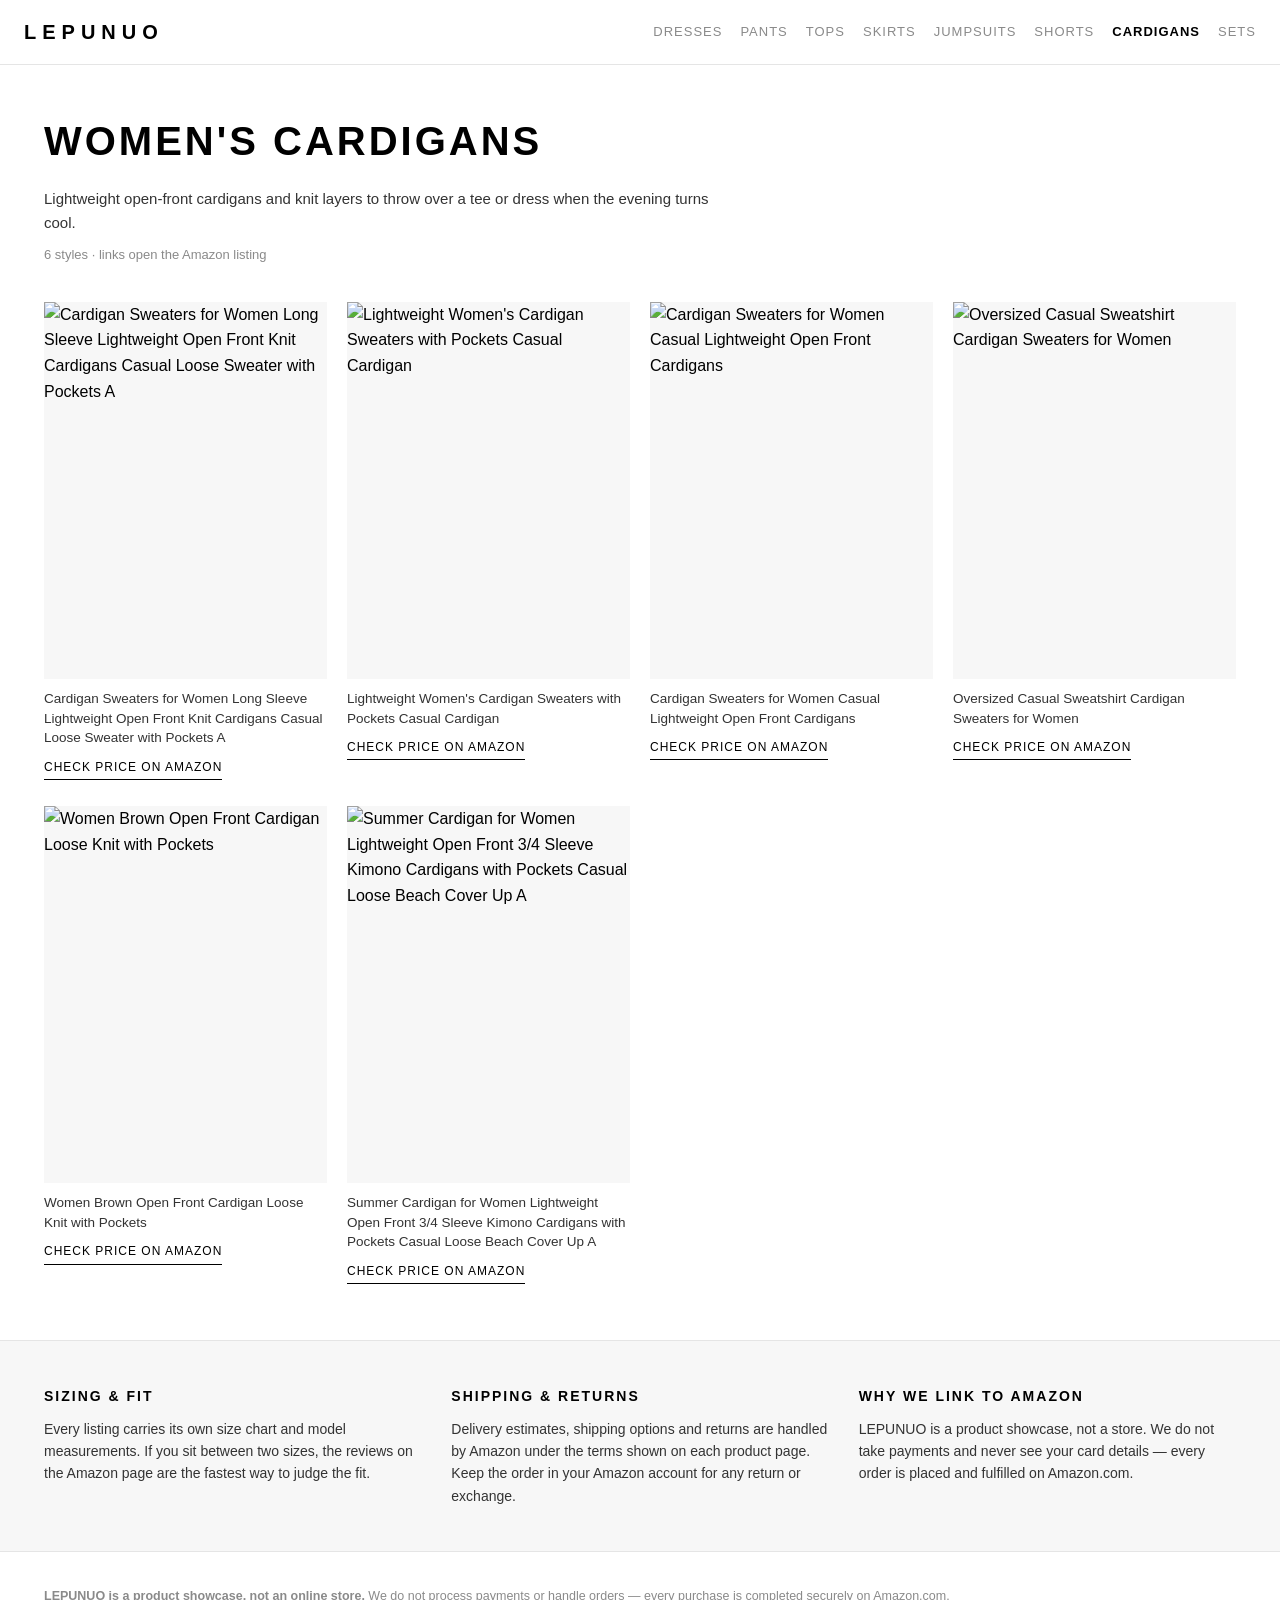
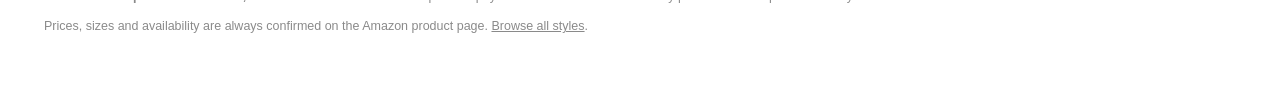
==== cardigans/index.html @ 9cbd650a "feat(seo): 新增 8 个分类落地页（含信任模块）并纳入 sitemap" ====
<!DOCTYPE html>
<html lang="en">
<head>
<meta charset="UTF-8">
<meta name="viewport" content="width=device-width, initial-scale=1.0">
<title>Women's Cardigans — LEPUNUO</title>
<meta name="description" content="Lightweight open-front cardigans and knit layers to throw over a tee or dress when the evening turns cool.">
<link rel="canonical" href="https://lepunuo.com/cardigans/">
<meta name="robots" content="index,follow,max-image-preview:large">
<meta property="og:title" content="Women's Cardigans — LEPUNUO">
<meta property="og:description" content="Lightweight open-front cardigans and knit layers to throw over a tee or dress when the evening turns cool.">
<meta property="og:type" content="website">
<meta property="og:url" content="https://lepunuo.com/cardigans/">
<meta property="og:site_name" content="LEPUNUO">
<meta property="og:image" content="https://lepunuo.com/assets/og-cover.jpg">
<meta name="twitter:card" content="summary_large_image">
<link rel="stylesheet" href="/css/cats.css">
<script type="application/ld+json">{"@context":"https://schema.org","@graph":[{"@type":"CollectionPage","@id":"https://lepunuo.com/cardigans/#webpage","url":"https://lepunuo.com/cardigans/","name":"Women's Cardigans — LEPUNUO","description":"Lightweight open-front cardigans and knit layers to throw over a tee or dress when the evening turns cool.","isPartOf":{"@id":"https://lepunuo.com/#website"},"mainEntity":{"@type":"ItemList","numberOfItems":6,"itemListElement":[{"@type":"ListItem","position":1,"name":"Cardigan Sweaters for Women Long Sleeve Lightweight Open Front Knit Cardigans Casual Loose Sweater with Pockets A","url":"https://www.amazon.com/dp/B0FLHZPVNB?th=1&psc=1","image":"https://m.media-amazon.com/images/I/815LepWh38L._AC_SL500_.jpg"},{"@type":"ListItem","position":2,"name":"Lightweight Women's Cardigan Sweaters with Pockets Casual Cardigan","url":"https://www.amazon.com/dp/B0GTPZ67FH?th=1&psc=1","image":"https://m.media-amazon.com/images/I/81Mb-QfgeWL._AC_SL500_.jpg"},{"@type":"ListItem","position":3,"name":"Cardigan Sweaters for Women Casual Lightweight Open Front Cardigans","url":"https://www.amazon.com/dp/B0H8J5NZC3?th=1&psc=1","image":"https://m.media-amazon.com/images/I/815vquhwFUL._AC_SL500_.jpg"},{"@type":"ListItem","position":4,"name":"Oversized Casual Sweatshirt Cardigan Sweaters for Women","url":"https://www.amazon.com/dp/B0HFZ8GDX9?th=1&psc=1","image":"https://m.media-amazon.com/images/I/81UzP+5oLwL._AC_SL500_.jpg"},{"@type":"ListItem","position":5,"name":"Women Brown Open Front Cardigan Loose Knit with Pockets","url":"https://www.amazon.com/dp/B0H6PS21MS?th=1&psc=1","image":"https://m.media-amazon.com/images/I/81sd4n3Ob8L._AC_SL500_.jpg"},{"@type":"ListItem","position":6,"name":"Summer Cardigan for Women Lightweight Open Front 3/4 Sleeve Kimono Cardigans with Pockets Casual Loose Beach Cover Up A","url":"https://www.amazon.com/dp/B0GVYFTHFT?th=1&psc=1","image":"https://m.media-amazon.com/images/I/71I-aj38RzL._AC_SL500_.jpg"}]}},{"@type":"BreadcrumbList","itemListElement":[{"@type":"ListItem","position":1,"name":"Home","item":"https://lepunuo.com/"},{"@type":"ListItem","position":2,"name":"Cardigans","item":"https://lepunuo.com/cardigans/"}]}]}</script>
</head>
<body>

<header class="cathead">
  <a class="cathead__brand" href="/">LEPUNUO</a>
  <nav class="catnav"><a href="/dresses/">Dresses</a><a href="/pants/">Pants</a><a href="/tops/">Tops</a><a href="/skirts/">Skirts</a><a href="/jumpsuits/">Jumpsuits</a><a href="/shorts/">Shorts</a><a href="/cardigans/" aria-current="page">Cardigans</a><a href="/sets/">Sets</a></nav>
</header>

<main class="catmain">
  <h1>Women's Cardigans</h1>
  <p class="catmain__lede">Lightweight open-front cardigans and knit layers to throw over a tee or dress when the evening turns cool.</p>
  <p class="catmain__count">6 styles · links open the Amazon listing</p>
</main>

<div class="pgrid">
<a class="pcard" href="https://www.amazon.com/dp/B0FLHZPVNB?th=1&amp;psc=1" target="_blank" rel="noopener nofollow"><div class="pcard__imgwrap"><img class="pcard__img" src="https://m.media-amazon.com/images/I/815LepWh38L._AC_SL500_.jpg" srcset="https://m.media-amazon.com/images/I/815LepWh38L._AC_SL500_.jpg 500w, https://m.media-amazon.com/images/I/815LepWh38L._AC_SL1000_.jpg 1000w" sizes="(max-width: 700px) 45vw, 240px" width="300" height="400" alt="Cardigan Sweaters for Women Long Sleeve Lightweight Open Front Knit Cardigans Casual Loose Sweater with Pockets A" loading="lazy" decoding="async" onerror="this.onerror=null;this.src='https://m.media-amazon.com/images/I/815LepWh38L.jpg'"></div><span class="pcard__name">Cardigan Sweaters for Women Long Sleeve Lightweight Open Front Knit Cardigans Casual Loose Sweater with Pockets A</span><span class="pcard__cta">Check price on Amazon</span></a><a class="pcard" href="https://www.amazon.com/dp/B0GTPZ67FH?th=1&amp;psc=1" target="_blank" rel="noopener nofollow"><div class="pcard__imgwrap"><img class="pcard__img" src="https://m.media-amazon.com/images/I/81Mb-QfgeWL._AC_SL500_.jpg" srcset="https://m.media-amazon.com/images/I/81Mb-QfgeWL._AC_SL500_.jpg 500w, https://m.media-amazon.com/images/I/81Mb-QfgeWL._AC_SL1000_.jpg 1000w" sizes="(max-width: 700px) 45vw, 240px" width="300" height="400" alt="Lightweight Women's Cardigan Sweaters with Pockets Casual Cardigan" loading="lazy" decoding="async" onerror="this.onerror=null;this.src='https://m.media-amazon.com/images/I/81Mb-QfgeWL.jpg'"></div><span class="pcard__name">Lightweight Women's Cardigan Sweaters with Pockets Casual Cardigan</span><span class="pcard__cta">Check price on Amazon</span></a><a class="pcard" href="https://www.amazon.com/dp/B0H8J5NZC3?th=1&amp;psc=1" target="_blank" rel="noopener nofollow"><div class="pcard__imgwrap"><img class="pcard__img" src="https://m.media-amazon.com/images/I/815vquhwFUL._AC_SL500_.jpg" srcset="https://m.media-amazon.com/images/I/815vquhwFUL._AC_SL500_.jpg 500w, https://m.media-amazon.com/images/I/815vquhwFUL._AC_SL1000_.jpg 1000w" sizes="(max-width: 700px) 45vw, 240px" width="300" height="400" alt="Cardigan Sweaters for Women Casual Lightweight Open Front Cardigans" loading="lazy" decoding="async" onerror="this.onerror=null;this.src='https://m.media-amazon.com/images/I/815vquhwFUL.jpg'"></div><span class="pcard__name">Cardigan Sweaters for Women Casual Lightweight Open Front Cardigans</span><span class="pcard__cta">Check price on Amazon</span></a><a class="pcard" href="https://www.amazon.com/dp/B0HFZ8GDX9?th=1&amp;psc=1" target="_blank" rel="noopener nofollow"><div class="pcard__imgwrap"><img class="pcard__img" src="https://m.media-amazon.com/images/I/81UzP+5oLwL._AC_SL500_.jpg" srcset="https://m.media-amazon.com/images/I/81UzP+5oLwL._AC_SL500_.jpg 500w, https://m.media-amazon.com/images/I/81UzP+5oLwL._AC_SL1000_.jpg 1000w" sizes="(max-width: 700px) 45vw, 240px" width="300" height="400" alt="Oversized Casual Sweatshirt Cardigan Sweaters for Women" loading="lazy" decoding="async" onerror="this.onerror=null;this.src='https://m.media-amazon.com/images/I/81UzP+5oLwL.jpg'"></div><span class="pcard__name">Oversized Casual Sweatshirt Cardigan Sweaters for Women</span><span class="pcard__cta">Check price on Amazon</span></a><a class="pcard" href="https://www.amazon.com/dp/B0H6PS21MS?th=1&amp;psc=1" target="_blank" rel="noopener nofollow"><div class="pcard__imgwrap"><img class="pcard__img" src="https://m.media-amazon.com/images/I/81sd4n3Ob8L._AC_SL500_.jpg" srcset="https://m.media-amazon.com/images/I/81sd4n3Ob8L._AC_SL500_.jpg 500w, https://m.media-amazon.com/images/I/81sd4n3Ob8L._AC_SL1000_.jpg 1000w" sizes="(max-width: 700px) 45vw, 240px" width="300" height="400" alt="Women Brown Open Front Cardigan Loose Knit with Pockets" loading="lazy" decoding="async" onerror="this.onerror=null;this.src='https://m.media-amazon.com/images/I/81sd4n3Ob8L.jpg'"></div><span class="pcard__name">Women Brown Open Front Cardigan Loose Knit with Pockets</span><span class="pcard__cta">Check price on Amazon</span></a><a class="pcard" href="https://www.amazon.com/dp/B0GVYFTHFT?th=1&amp;psc=1" target="_blank" rel="noopener nofollow"><div class="pcard__imgwrap"><img class="pcard__img" src="https://m.media-amazon.com/images/I/71I-aj38RzL._AC_SL500_.jpg" srcset="https://m.media-amazon.com/images/I/71I-aj38RzL._AC_SL500_.jpg 500w, https://m.media-amazon.com/images/I/71I-aj38RzL._AC_SL1000_.jpg 1000w" sizes="(max-width: 700px) 45vw, 240px" width="300" height="400" alt="Summer Cardigan for Women Lightweight Open Front 3/4 Sleeve Kimono Cardigans with Pockets Casual Loose Beach Cover Up A" loading="lazy" decoding="async" onerror="this.onerror=null;this.src='https://m.media-amazon.com/images/I/71I-aj38RzL.jpg'"></div><span class="pcard__name">Summer Cardigan for Women Lightweight Open Front 3/4 Sleeve Kimono Cardigans with Pockets Casual Loose Beach Cover Up A</span><span class="pcard__cta">Check price on Amazon</span></a>
</div>

<section class="trust">
  <div class="trust__in">
    <div class="trust__item"><h2>Sizing &amp; fit</h2><p>Every listing carries its own size chart and model measurements. If you sit between two sizes, the reviews on the Amazon page are the fastest way to judge the fit.</p></div>
    <div class="trust__item"><h2>Shipping &amp; returns</h2><p>Delivery estimates, shipping options and returns are handled by Amazon under the terms shown on each product page. Keep the order in your Amazon account for any return or exchange.</p></div>
    <div class="trust__item"><h2>Why we link to Amazon</h2><p>LEPUNUO is a product showcase, not a store. We do not take payments and never see your card details — every order is placed and fulfilled on Amazon.com.</p></div>
  </div>
</section>

<footer class="catfoot">
  <p><strong>LEPUNUO is a product showcase, not an online store.</strong> We do not process payments or handle orders — every purchase is completed securely on Amazon.com.</p>
  <p>Prices, sizes and availability are always confirmed on the Amazon product page. <a href="/">Browse all styles</a>.</p>
</footer>

</body>
</html>
---- css/cats.css ----
/* 分类落地页样式（/dresses/ 等），独立于首页 style.css，便于爬虫首屏渲染 */

:root {
  --ink: #000000;
  --ink-2: #333333;
  --ink-3: #8a8a8a;
  --line: #e5e5e5;
  --bg: #ffffff;
  --bg-soft: #f7f7f7;
  --font: "Arimo", "Segoe UI", system-ui, -apple-system, "PingFang SC", "Microsoft YaHei", sans-serif;
  --wrap: 1240px;
}

* { box-sizing: border-box; margin: 0; padding: 0; }

body {
  font-family: var(--font);
  color: var(--ink);
  background: var(--bg);
  line-height: 1.6;
  -webkit-font-smoothing: antialiased;
}

a { color: inherit; text-decoration: none; }
img { display: block; max-width: 100%; }

/* ---------- header ---------- */
.cathead {
  border-bottom: 1px solid var(--line);
  padding: 16px 24px;
  display: flex;
  align-items: center;
  gap: 24px;
  flex-wrap: wrap;
  justify-content: space-between;
}
.cathead__brand {
  font-size: 20px;
  font-weight: 700;
  letter-spacing: 6px;
  text-transform: uppercase;
}
.catnav { display: flex; gap: 18px; flex-wrap: wrap; font-size: 13px; letter-spacing: 1px; text-transform: uppercase; color: var(--ink-3); }
.catnav a:hover { color: var(--ink); }
.catnav a[aria-current="page"] { color: var(--ink); font-weight: 700; }

/* ---------- intro ---------- */
.catmain { max-width: var(--wrap); margin: 0 auto; padding: 44px 24px 10px; }
.catmain h1 {
  font-size: clamp(26px, 3.4vw, 40px);
  letter-spacing: 3px;
  text-transform: uppercase;
  font-weight: 700;
}
.catmain__lede { max-width: 680px; margin-top: 14px; font-size: 15px; color: var(--ink-2); }
.catmain__count { margin-top: 10px; font-size: 13px; color: var(--ink-3); }

/* ---------- product grid ---------- */
.pgrid {
  max-width: var(--wrap);
  margin: 26px auto 0;
  padding: 0 24px 56px;
  display: grid;
  grid-template-columns: repeat(auto-fill, minmax(260px, 1fr));
  gap: 26px 20px;
}
.pcard { display: flex; flex-direction: column; gap: 10px; }
.pcard__imgwrap { position: relative; overflow: hidden; background: var(--bg-soft); aspect-ratio: 3 / 4; }
.pcard__img { width: 100%; height: 100%; object-fit: cover; transition: transform .35s ease; }
.pcard:hover .pcard__img { transform: scale(1.03); }
.pcard__name { font-size: 13.5px; color: var(--ink-2); line-height: 1.45; }
.pcard__cta { font-size: 12px; letter-spacing: 1px; text-transform: uppercase; color: var(--ink); border-bottom: 1px solid var(--ink); align-self: flex-start; padding-bottom: 2px; }

/* ---------- trust ---------- */
.trust { background: var(--bg-soft); border-top: 1px solid var(--line); border-bottom: 1px solid var(--line); }
.trust__in {
  max-width: var(--wrap);
  margin: 0 auto;
  padding: 44px 24px;
  display: grid;
  grid-template-columns: repeat(auto-fit, minmax(260px, 1fr));
  gap: 30px;
}
.trust__item h2 { font-size: 14px; letter-spacing: 2px; text-transform: uppercase; margin-bottom: 10px; }
.trust__item p { font-size: 14px; color: var(--ink-2); }

/* ---------- footer ---------- */
.catfoot { max-width: var(--wrap); margin: 0 auto; padding: 34px 24px 60px; font-size: 12.5px; color: var(--ink-3); }
.catfoot p + p { margin-top: 10px; }
.catfoot a { text-decoration: underline; }
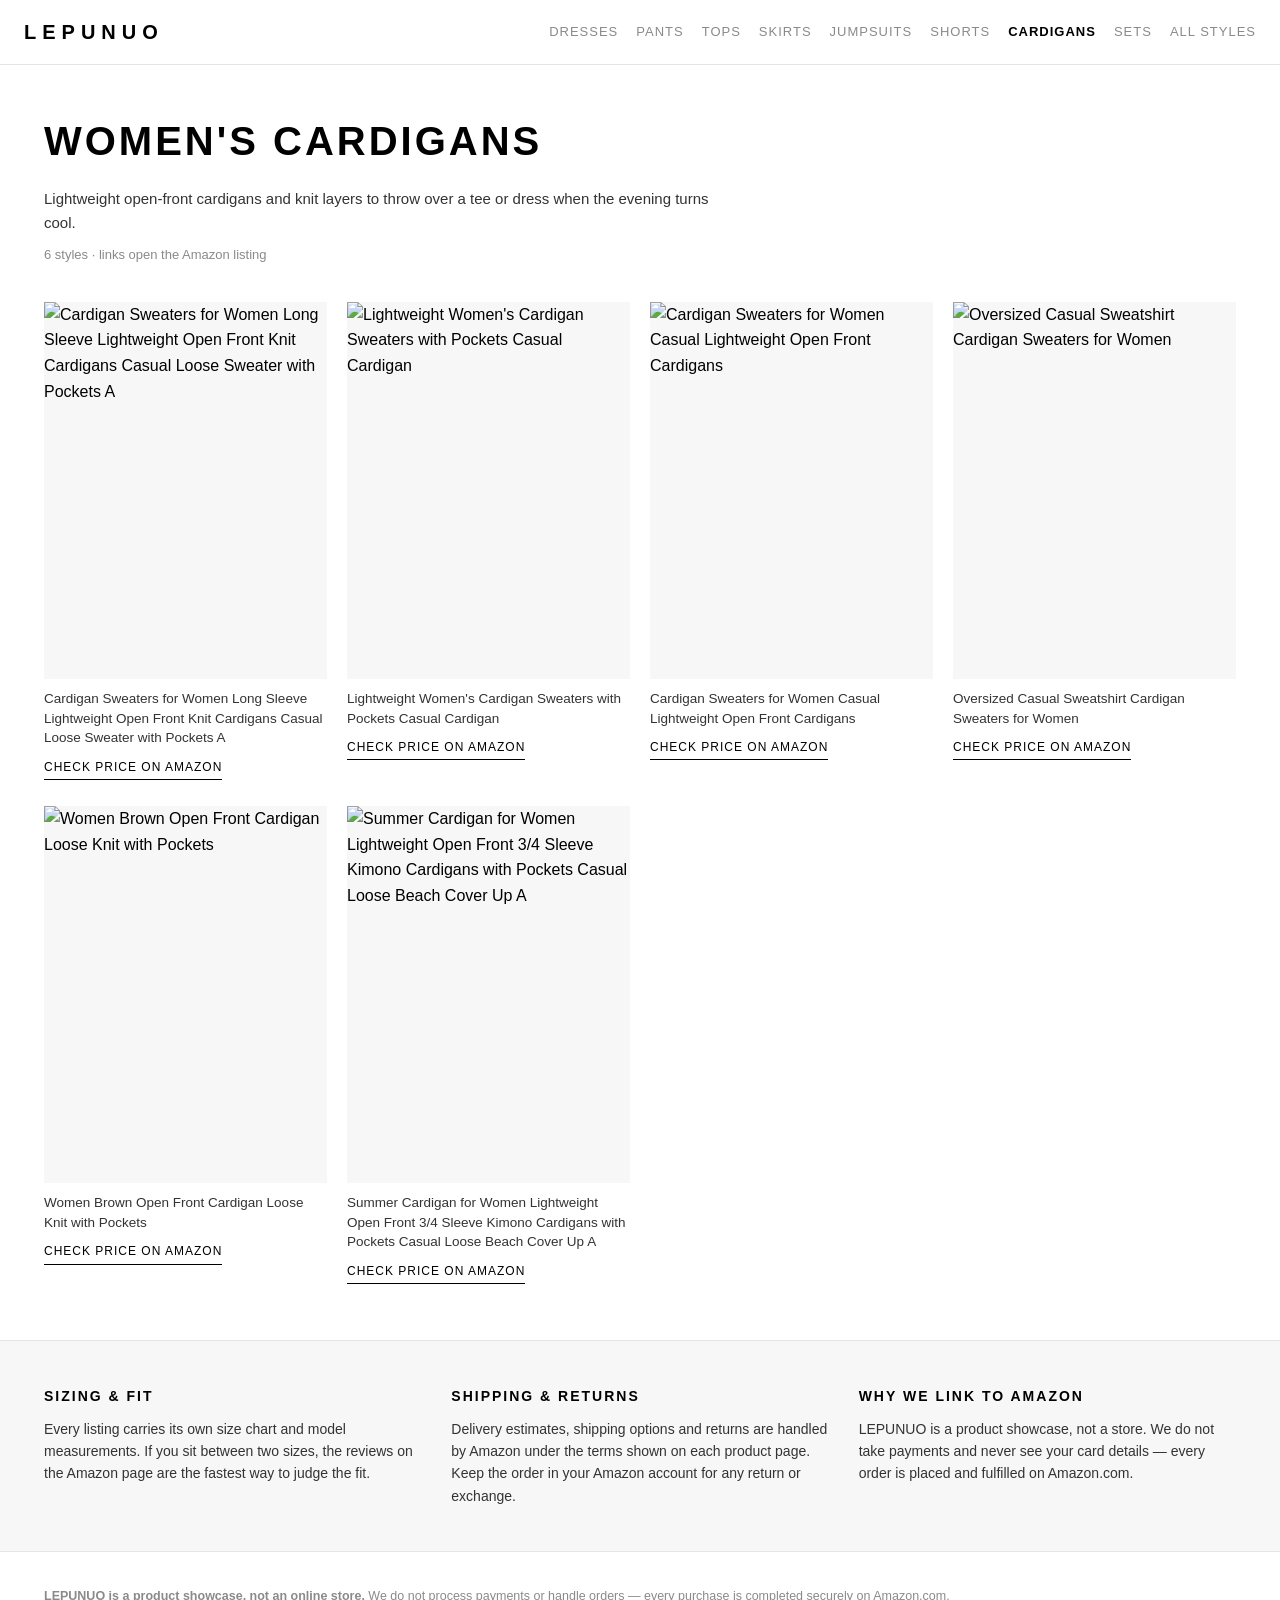
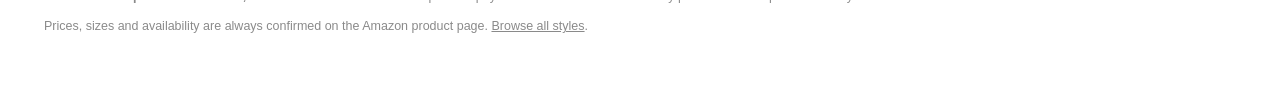
==== commit b002f465: "feat(nav): homepage keeps 8 category entries, full 112-style list moved to /all-styles/; hide carous" ====
--- a/cardigans/index.html
+++ b/cardigans/index.html
@@ -21,7 +21,7 @@
 
 <header class="cathead">
   <a class="cathead__brand" href="/">LEPUNUO</a>
-  <nav class="catnav"><a href="/dresses/">Dresses</a><a href="/pants/">Pants</a><a href="/tops/">Tops</a><a href="/skirts/">Skirts</a><a href="/jumpsuits/">Jumpsuits</a><a href="/shorts/">Shorts</a><a href="/cardigans/" aria-current="page">Cardigans</a><a href="/sets/">Sets</a></nav>
+  <nav class="catnav"><a href="/dresses/">Dresses</a><a href="/pants/">Pants</a><a href="/tops/">Tops</a><a href="/skirts/">Skirts</a><a href="/jumpsuits/">Jumpsuits</a><a href="/shorts/">Shorts</a><a href="/cardigans/" aria-current="page">Cardigans</a><a href="/sets/">Sets</a><a href="/all-styles/">All Styles</a></nav>
 </header>
 
 <main class="catmain">
@@ -29,7 +29,6 @@
   <p class="catmain__lede">Lightweight open-front cardigans and knit layers to throw over a tee or dress when the evening turns cool.</p>
   <p class="catmain__count">6 styles · links open the Amazon listing</p>
 </main>
-
 <div class="pgrid">
 <a class="pcard" href="https://www.amazon.com/dp/B0FLHZPVNB?th=1&amp;psc=1" target="_blank" rel="noopener nofollow"><div class="pcard__imgwrap"><img class="pcard__img" src="https://m.media-amazon.com/images/I/815LepWh38L._AC_SL500_.jpg" srcset="https://m.media-amazon.com/images/I/815LepWh38L._AC_SL500_.jpg 500w, https://m.media-amazon.com/images/I/815LepWh38L._AC_SL1000_.jpg 1000w" sizes="(max-width: 700px) 45vw, 240px" width="300" height="400" alt="Cardigan Sweaters for Women Long Sleeve Lightweight Open Front Knit Cardigans Casual Loose Sweater with Pockets A" loading="lazy" decoding="async" onerror="this.onerror=null;this.src='https://m.media-amazon.com/images/I/815LepWh38L.jpg'"></div><span class="pcard__name">Cardigan Sweaters for Women Long Sleeve Lightweight Open Front Knit Cardigans Casual Loose Sweater with Pockets A</span><span class="pcard__cta">Check price on Amazon</span></a><a class="pcard" href="https://www.amazon.com/dp/B0GTPZ67FH?th=1&amp;psc=1" target="_blank" rel="noopener nofollow"><div class="pcard__imgwrap"><img class="pcard__img" src="https://m.media-amazon.com/images/I/81Mb-QfgeWL._AC_SL500_.jpg" srcset="https://m.media-amazon.com/images/I/81Mb-QfgeWL._AC_SL500_.jpg 500w, https://m.media-amazon.com/images/I/81Mb-QfgeWL._AC_SL1000_.jpg 1000w" sizes="(max-width: 700px) 45vw, 240px" width="300" height="400" alt="Lightweight Women's Cardigan Sweaters with Pockets Casual Cardigan" loading="lazy" decoding="async" onerror="this.onerror=null;this.src='https://m.media-amazon.com/images/I/81Mb-QfgeWL.jpg'"></div><span class="pcard__name">Lightweight Women's Cardigan Sweaters with Pockets Casual Cardigan</span><span class="pcard__cta">Check price on Amazon</span></a><a class="pcard" href="https://www.amazon.com/dp/B0H8J5NZC3?th=1&amp;psc=1" target="_blank" rel="noopener nofollow"><div class="pcard__imgwrap"><img class="pcard__img" src="https://m.media-amazon.com/images/I/815vquhwFUL._AC_SL500_.jpg" srcset="https://m.media-amazon.com/images/I/815vquhwFUL._AC_SL500_.jpg 500w, https://m.media-amazon.com/images/I/815vquhwFUL._AC_SL1000_.jpg 1000w" sizes="(max-width: 700px) 45vw, 240px" width="300" height="400" alt="Cardigan Sweaters for Women Casual Lightweight Open Front Cardigans" loading="lazy" decoding="async" onerror="this.onerror=null;this.src='https://m.media-amazon.com/images/I/815vquhwFUL.jpg'"></div><span class="pcard__name">Cardigan Sweaters for Women Casual Lightweight Open Front Cardigans</span><span class="pcard__cta">Check price on Amazon</span></a><a class="pcard" href="https://www.amazon.com/dp/B0HFZ8GDX9?th=1&amp;psc=1" target="_blank" rel="noopener nofollow"><div class="pcard__imgwrap"><img class="pcard__img" src="https://m.media-amazon.com/images/I/81UzP+5oLwL._AC_SL500_.jpg" srcset="https://m.media-amazon.com/images/I/81UzP+5oLwL._AC_SL500_.jpg 500w, https://m.media-amazon.com/images/I/81UzP+5oLwL._AC_SL1000_.jpg 1000w" sizes="(max-width: 700px) 45vw, 240px" width="300" height="400" alt="Oversized Casual Sweatshirt Cardigan Sweaters for Women" loading="lazy" decoding="async" onerror="this.onerror=null;this.src='https://m.media-amazon.com/images/I/81UzP+5oLwL.jpg'"></div><span class="pcard__name">Oversized Casual Sweatshirt Cardigan Sweaters for Women</span><span class="pcard__cta">Check price on Amazon</span></a><a class="pcard" href="https://www.amazon.com/dp/B0H6PS21MS?th=1&amp;psc=1" target="_blank" rel="noopener nofollow"><div class="pcard__imgwrap"><img class="pcard__img" src="https://m.media-amazon.com/images/I/81sd4n3Ob8L._AC_SL500_.jpg" srcset="https://m.media-amazon.com/images/I/81sd4n3Ob8L._AC_SL500_.jpg 500w, https://m.media-amazon.com/images/I/81sd4n3Ob8L._AC_SL1000_.jpg 1000w" sizes="(max-width: 700px) 45vw, 240px" width="300" height="400" alt="Women Brown Open Front Cardigan Loose Knit with Pockets" loading="lazy" decoding="async" onerror="this.onerror=null;this.src='https://m.media-amazon.com/images/I/81sd4n3Ob8L.jpg'"></div><span class="pcard__name">Women Brown Open Front Cardigan Loose Knit with Pockets</span><span class="pcard__cta">Check price on Amazon</span></a><a class="pcard" href="https://www.amazon.com/dp/B0GVYFTHFT?th=1&amp;psc=1" target="_blank" rel="noopener nofollow"><div class="pcard__imgwrap"><img class="pcard__img" src="https://m.media-amazon.com/images/I/71I-aj38RzL._AC_SL500_.jpg" srcset="https://m.media-amazon.com/images/I/71I-aj38RzL._AC_SL500_.jpg 500w, https://m.media-amazon.com/images/I/71I-aj38RzL._AC_SL1000_.jpg 1000w" sizes="(max-width: 700px) 45vw, 240px" width="300" height="400" alt="Summer Cardigan for Women Lightweight Open Front 3/4 Sleeve Kimono Cardigans with Pockets Casual Loose Beach Cover Up A" loading="lazy" decoding="async" onerror="this.onerror=null;this.src='https://m.media-amazon.com/images/I/71I-aj38RzL.jpg'"></div><span class="pcard__name">Summer Cardigan for Women Lightweight Open Front 3/4 Sleeve Kimono Cardigans with Pockets Casual Loose Beach Cover Up A</span><span class="pcard__cta">Check price on Amazon</span></a>
 </div>
